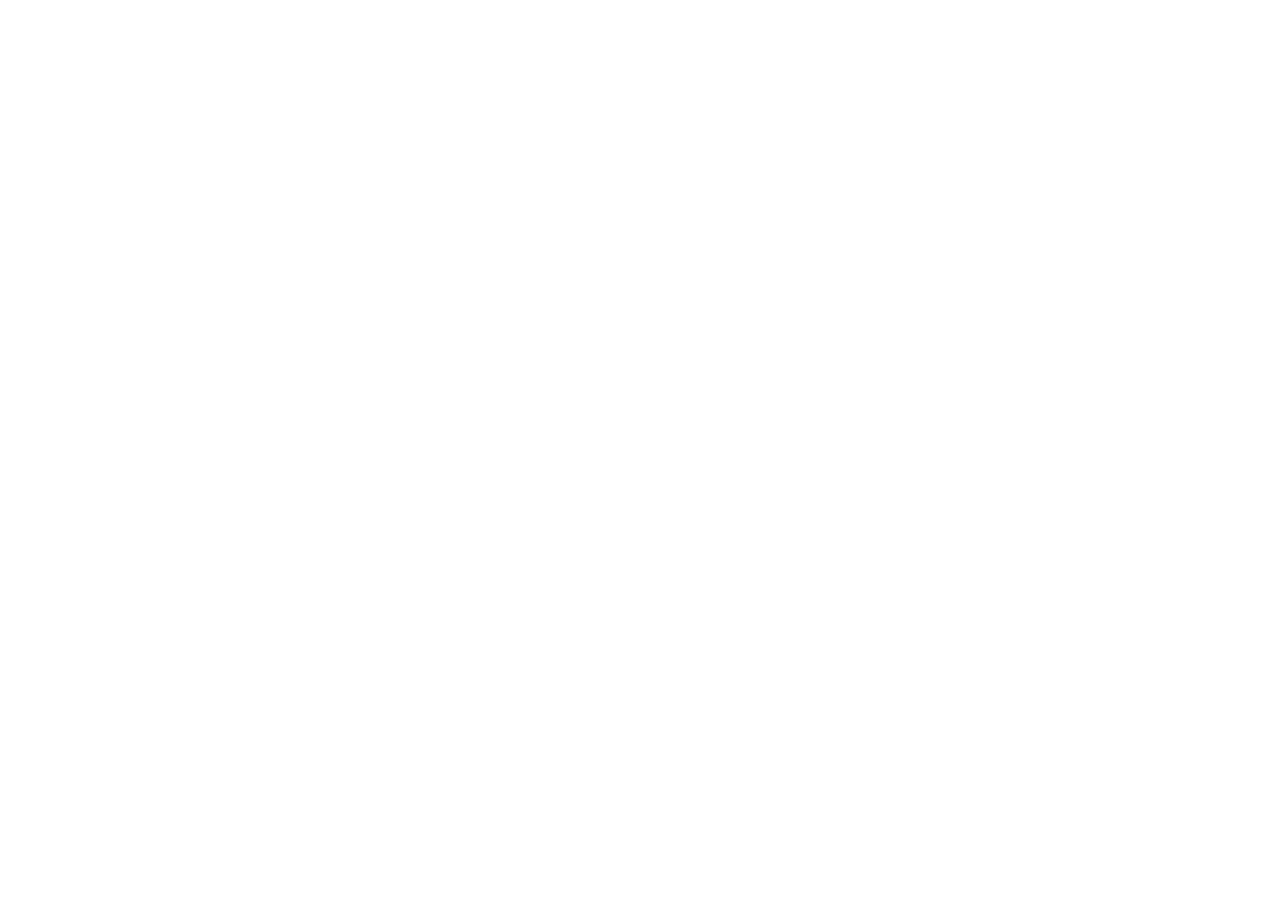
==== bonus/index.html @ d66ee270 "[UPD] Created bonus folder" ====
<!DOCTYPE html>
<html lang="en">
<head>
    <meta charset="UTF-8">
    <meta name="viewport" content="width=device-width, initial-scale=1.0">
    <link rel="stylesheet" href="./css/stylebonus.css">
    <title>Fizzbuzz</title>
</head>
<body>
    <ul id="list">

    </ul>

    <script type="text/javascript" src="./js/scriptbonus.js"></script>
</body>
</html>
---- bonus/css/stylebonus.css ----
*{
    margin: 0;
    padding: 0;
    box-sizing: border-box;
}
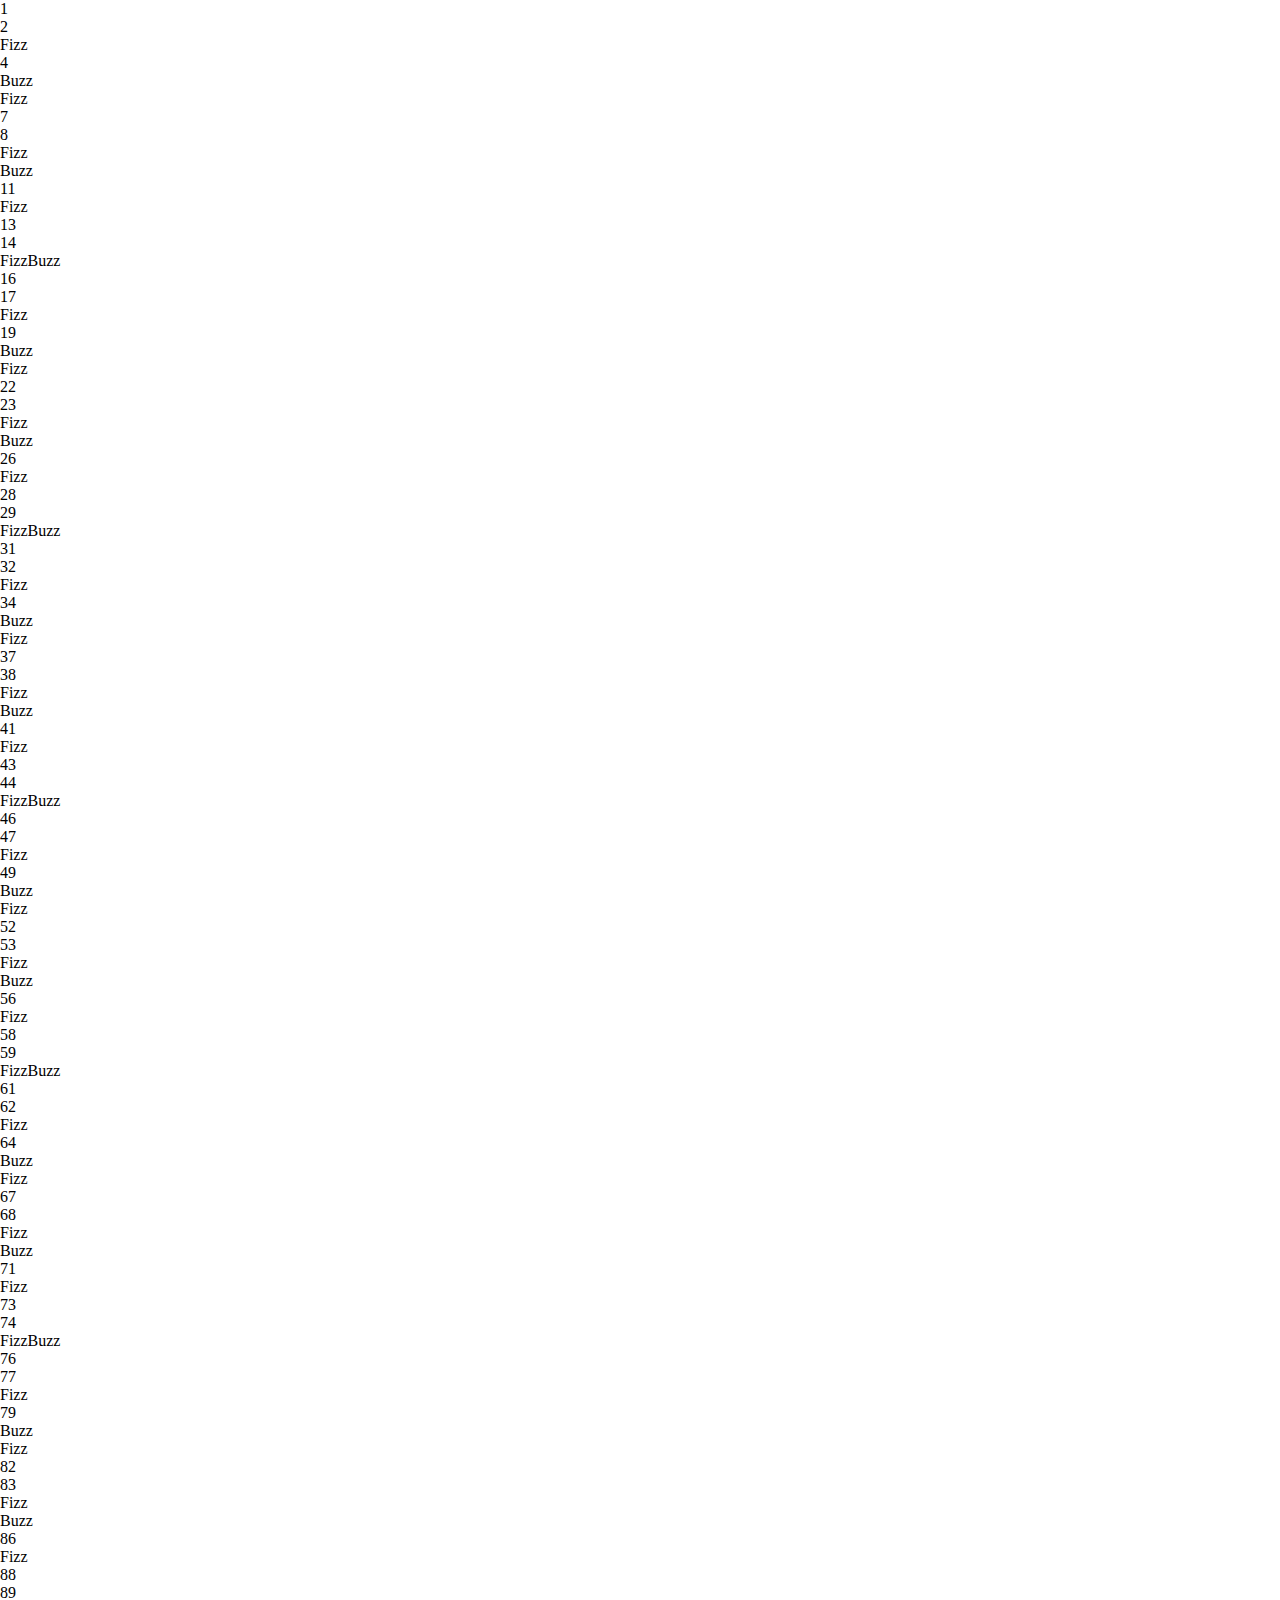
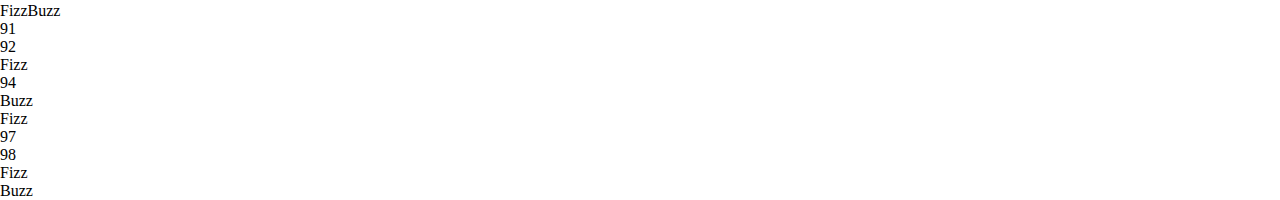
==== commit 45baca8c: "[UPD] Bonus 1" ====
--- a/bonus/index.html
+++ b/bonus/index.html
@@ -4,7 +4,7 @@
     <meta charset="UTF-8">
     <meta name="viewport" content="width=device-width, initial-scale=1.0">
     <link rel="stylesheet" href="./css/stylebonus.css">
-    <title>Fizzbuzz</title>
+    <title>Fizzbuzz Bonus</title>
 </head>
 <body>
     <ul id="list">
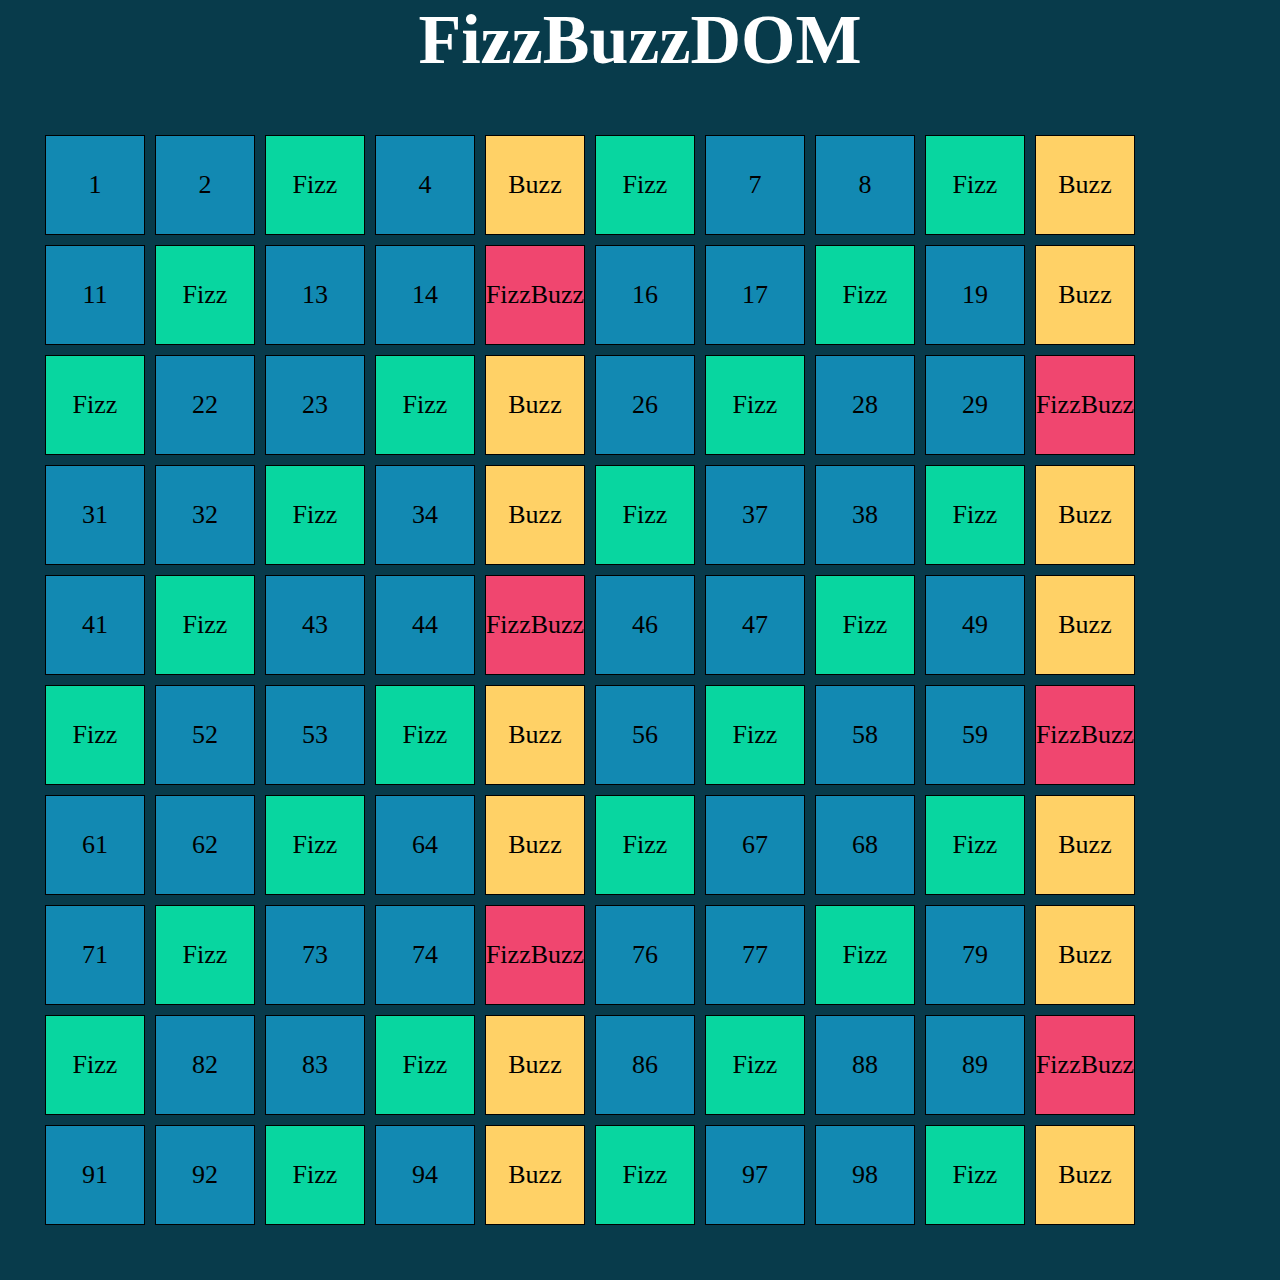
==== commit 50539b0f: "[UPD] Bonus 2" ====
--- a/bonus/index.html
+++ b/bonus/index.html
@@ -7,9 +7,11 @@
     <title>Fizzbuzz Bonus</title>
 </head>
 <body>
-    <ul id="list">
-
-    </ul>
+    <h1>FizzBuzzDOM</h1>
+    <div class="container">
+        <div class="board"></div>
+    </div>
+    
 
     <script type="text/javascript" src="./js/scriptbonus.js"></script>
 </body>
--- a/bonus/css/stylebonus.css
+++ b/bonus/css/stylebonus.css
@@ -2,4 +2,49 @@
     margin: 0;
     padding: 0;
     box-sizing: border-box;
+}
+body{
+    background-color: #083B4B;
+}
+h1{
+    color: white;
+    text-align: center;
+    font-size: 70px;
+}
+.container{
+    max-width: 1200px;
+    margin: 50px auto;
+}
+.board{
+    display: flex;
+    flex-wrap: wrap;
+    margin: 50px auto;
+}
+.square{
+    width: 100px;
+    height: 100px;
+    display: flex;
+    justify-content: center;
+    align-items: center;
+    font-size: 26px;
+}
+.bg-blue{
+    background-color: #1289B2;
+    border: 1px solid black;
+    margin: 5px 5px;
+}
+.bg-yellow{
+    background-color: #FFD166;
+    border: 1px solid black;
+    margin: 5px 5px;
+}
+.bg-green{
+    background-color: #08D6A0;
+    border: 1px solid black;
+    margin: 5px 5px;
+}
+.bg-red{
+    background-color: #F0466F;
+    border: 1px solid black;
+    margin: 5px 5px;
 }